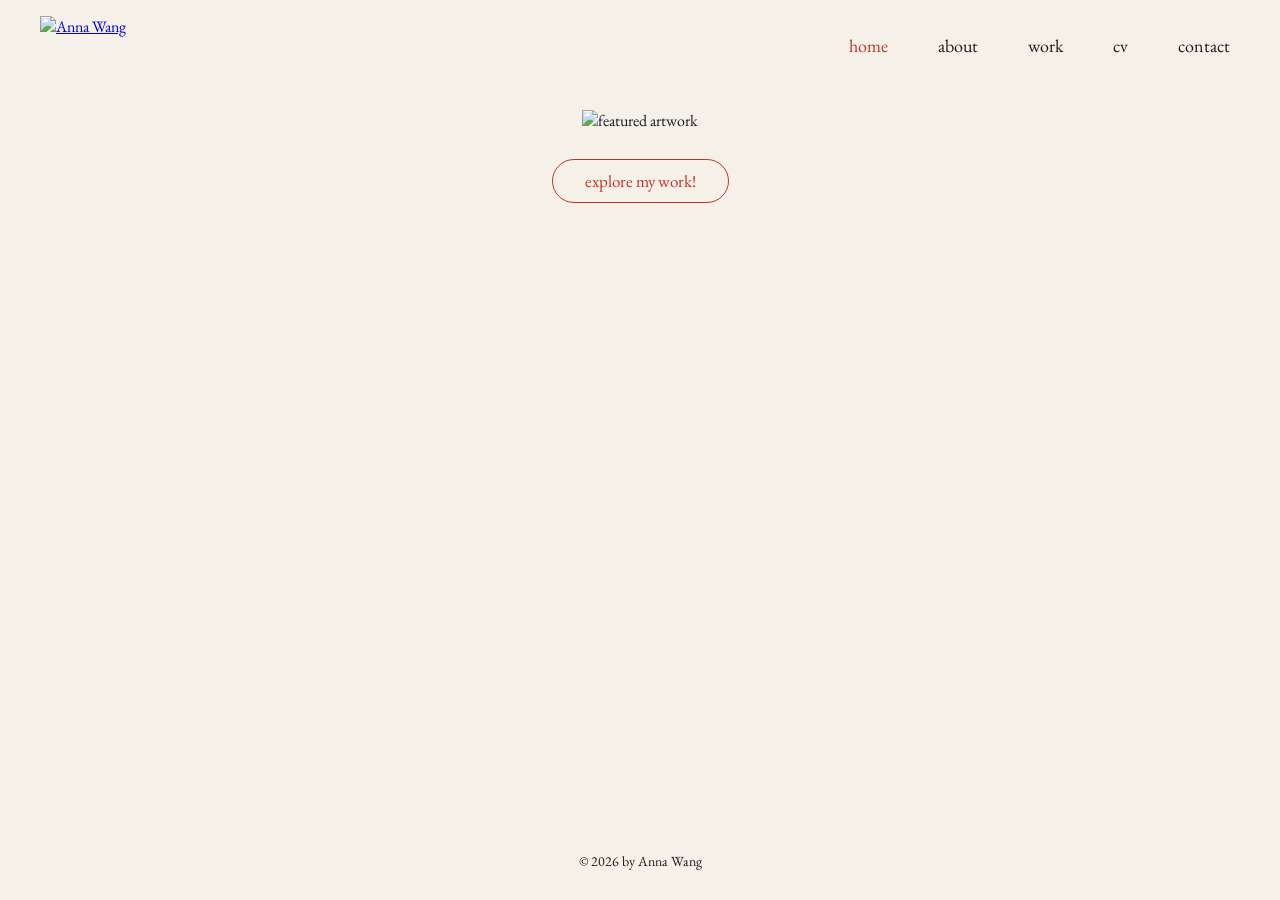
==== index.html @ 2f898c02 "build structure and layout, add all asset images" ====
<!DOCTYPE html>
<html lang="en">
<head>
  <meta charset="UTF-8">
  <meta name="viewport" content="width=device-width, initial-scale=1.0">
  <title>Anna Wang</title>
  <link rel="stylesheet" href="styles.css">
</head>
<body>

  <header>
    <a href="index.html"><img src="assets/logo.png" alt="Anna Wang" class="logo"></a>
    <nav>
      <a href="index.html" class="active">home</a>
      <a href="about.html">about</a>
      <a href="work.html">work</a>
      <a href="cv.html">cv</a>
      <a href="contact.html">contact</a>
    </nav>
  </header>

  <main class="home-main">
    <div class="home-hero">
      <!-- featured work -->
      <img src="assets/home_cover.jpg" alt="featured artwork">
    </div>
    <a href="work.html" class="explore-btn">explore my work!</a>
  </main>

  <footer>© 2026 by Anna Wang</footer>

  <img src="assets/mouse.png" alt="" class="mouse-deco">

</body>
</html>
---- styles.css ----
@import url('https://fonts.googleapis.com/css2?family=EB+Garamond:ital,wght@0,400;0,500;1,400;1,500&display=swap');

:root {
  --bg: #f5f0e8;
  --text: #1c1c1c;
  --accent: #c13428;
  --border: #a09888;
}

*, *::before, *::after {
  box-sizing: border-box;
  margin: 0;
  padding: 0;
}

body {
  background: var(--bg);
  color: var(--text);
  font-family: 'EB Garamond', Georgia, serif;
  min-height: 100vh;
  display: flex;
  flex-direction: column;
}

/* overall header */
header {
  display: flex;
  align-items: center;
  justify-content: space-between;
  padding: 16px 50px 16px 40px;
  background: var(--bg);
}

.logo {
  height: 58px;
  width: auto;
  display: block;
}

nav {
  display: flex;
  gap: 50px;
  align-items: center;
}

nav a {
  text-decoration: none;
  color: var(--text);
  font-size: 18px;
  font-family: 'EB Garamond', Georgia, serif;
}

nav a.active,
nav a:hover {
  color: var(--accent);
}

/* overall footer */
footer {
  text-align: center;
  padding: 30px 20px;
  font-size: 14px;
  margin-top: auto;
}

/* mouse decoration */
.mouse-deco {
  position: fixed;
  bottom: 10px;
  right: 10px;
  width: 155px;
  pointer-events: none;
  z-index: 10;
}

/* home page */
.home-main {
  flex: 1;
  display: flex;
  flex-direction: column;
  align-items: center;
  padding: 20px 50px 40px;
}

.home-hero img {
  max-width: 660px;
  width: 100%;
  height: auto;
  display: block;
}

.explore-btn {
  display: inline-block;
  margin-top: 28px;
  padding: 10px 32px;
  border: 1.5px solid var(--accent);
  border-radius: 30px;
  color: var(--accent);
  text-decoration: none;
  font-size: 17px;
  transition: background 0.2s, color 0.2s;
}

.explore-btn:hover {
  background: var(--accent);
  color: #fff;
}

/* about page */
.about-main {
  flex: 1;
  display: grid;
  grid-template-columns: 1fr auto;
  gap: 50px;
  padding: 40px 80px 60px 130px;
  align-items: start;
}

.about-section {
  margin-bottom: 38px;
}

.section-heading {
  color: var(--accent);
  font-style: italic;
  font-size: 18px;
  margin-bottom: 14px;
}

.about-text-col p {
  font-size: 16px;
  line-height: 1.8;
  max-width: 680px;
}

.about-text-col p + p {
  margin-top: 16px;
}

.portrait-framed {
  width: 240px;
  margin-top: 20px;
}

.portrait-framed img {
  width: 100%;
  height: auto;
  display: block;
}

/* work overview page */
.work-main {
  flex: 1;
  padding: 20px 130px 60px;
}

.work-overview-grid {
  display: grid;
  grid-template-columns: repeat(6, 1fr);
  gap: 35px;
}

/* top row three images */
.work-overview-grid .thumb:nth-child(1) { grid-column: 1 / 3; }
.work-overview-grid .thumb:nth-child(2) { grid-column: 3 / 5; }
.work-overview-grid .thumb:nth-child(3) { grid-column: 5 / 7; }
/* bottom row two images */
.work-overview-grid .thumb:nth-child(4) { grid-column: 2 / 4; }
.work-overview-grid .thumb:nth-child(5) { grid-column: 4 / 6; }

.thumb {
  display: block;
  cursor: pointer;
}

.thumb img {
  width: 100%;
  height: auto;
  display: block;
  transition: opacity 0.2s;
}

.thumb:hover img {
  opacity: 0.88;
}

/* work category page columns */
.work-category-main {
  flex: 1;
  padding: 20px 130px 60px 130px;
  columns: 3;
  column-gap: 30px;
}

.work-item {
  break-inside: avoid;
  margin-bottom: 30px;
}

.work-item img {
  width: 100%;
  height: auto;
  display: block;
}

.work-caption {
  font-size: 13px;
  margin-top: 6px;
  color: var(--text);
}

/* work mixed media & SI layout */
.work-series-main {
  flex: 1;
  padding: 20px 50px 60px;
}

.series-pair {
  display: grid;
  grid-template-columns: 1fr 1fr;
  gap: 40px;
  margin-bottom: 60px;
  align-items: start;
}

.series-block {
  margin-bottom: 60px;
}

.series-block-inner {
  display: grid;
  grid-template-columns: 3fr 2fr;
  gap: 20px;
  align-items: start;
}

.series-main-img {
  width: 100%;
  height: auto;
  display: block;
}

.series-detail-row {
  display: grid;
  grid-template-columns: 1fr 1fr;
  gap: 8px;
  margin-top: 8px;
}

.series-detail-row img,
.series-detail-col img {
  width: 100%;
  height: auto;
  display: block;
}

.series-detail-col {
  display: flex;
  flex-direction: column;
  gap: 8px;
}

.series-2x2 {
  display: grid;
  grid-template-columns: 1fr 1fr;
  gap: 8px;
}

.series-2x2 img {
  width: 100%;
  height: auto;
  display: block;
}

.series-caption {
  font-size: 13px;
  font-style: italic;
  margin-top: 10px;
  color: var(--text);
}

/* cv page */
.cv-main {
  flex: 1;
  display: grid;
  grid-template-columns: auto 1fr;
  gap: 60px;
  padding: 40px 50px 60px 130px;
  align-items: start;
}

.cv-section {
  margin-bottom: 38px;
}

.cv-heading {
  color: var(--accent);
  font-style: italic;
  font-size: 17px;
  margin-bottom: 10px;
}

.cv-section p {
  font-size: 15px;
  line-height: 1.9;
}

.cv-photos {
  display: grid;
  grid-template-columns: 2fr 1fr;
  gap: 6px;
  align-items: start;
}

.cv-photos .main-photo {
  grid-row: 1 / 5;
}

.cv-photos img {
  width: 100%;
  height: 100%;
  display: block;
  object-fit: cover;
}

/* contact page */
.contact-main {
  flex: 1;
  display: flex;
  justify-content: center;
  padding: 40px 50px 60px;
}

.contact-form {
  width: 530px;
}

.form-group {
  margin-bottom: 22px;
}

.form-label {
  display: block;
  color: var(--accent);
  font-style: italic;
  font-size: 17px;
  margin-bottom: 8px;
}

.form-sublabels {
  display: grid;
  grid-template-columns: 1fr 1fr;
  gap: 15px;
  margin-bottom: 4px;
}

.form-sublabel {
  font-size: 14px;
}

.name-inputs {
  display: grid;
  grid-template-columns: 1fr 1fr;
  gap: 15px;
}

input[type="text"],
input[type="email"],
textarea {
  width: 100%;
  padding: 10px 18px;
  border: 1.2px solid var(--border);
  border-radius: 25px;
  background: transparent;
  font-family: 'EB Garamond', Georgia, serif;
  font-size: 15px;
  color: var(--text);
  outline: none;
}

input[type="text"]:focus,
input[type="email"]:focus,
textarea:focus {
  border-color: var(--accent);
}

textarea {
  border-radius: 16px;
  height: 145px;
  resize: vertical;
  padding: 12px 18px;
}

.submit-btn {
  display: block;
  margin-left: auto;
  margin-top: 16px;
  padding: 10px 32px;
  border: 1.5px solid var(--accent);
  border-radius: 25px;
  background: transparent;
  color: var(--accent);
  font-family: 'EB Garamond', Georgia, serif;
  font-size: 17px;
  cursor: pointer;
  transition: background 0.2s, color 0.2s;
}

.submit-btn:hover {
  background: var(--accent);
  color: #fff;
}
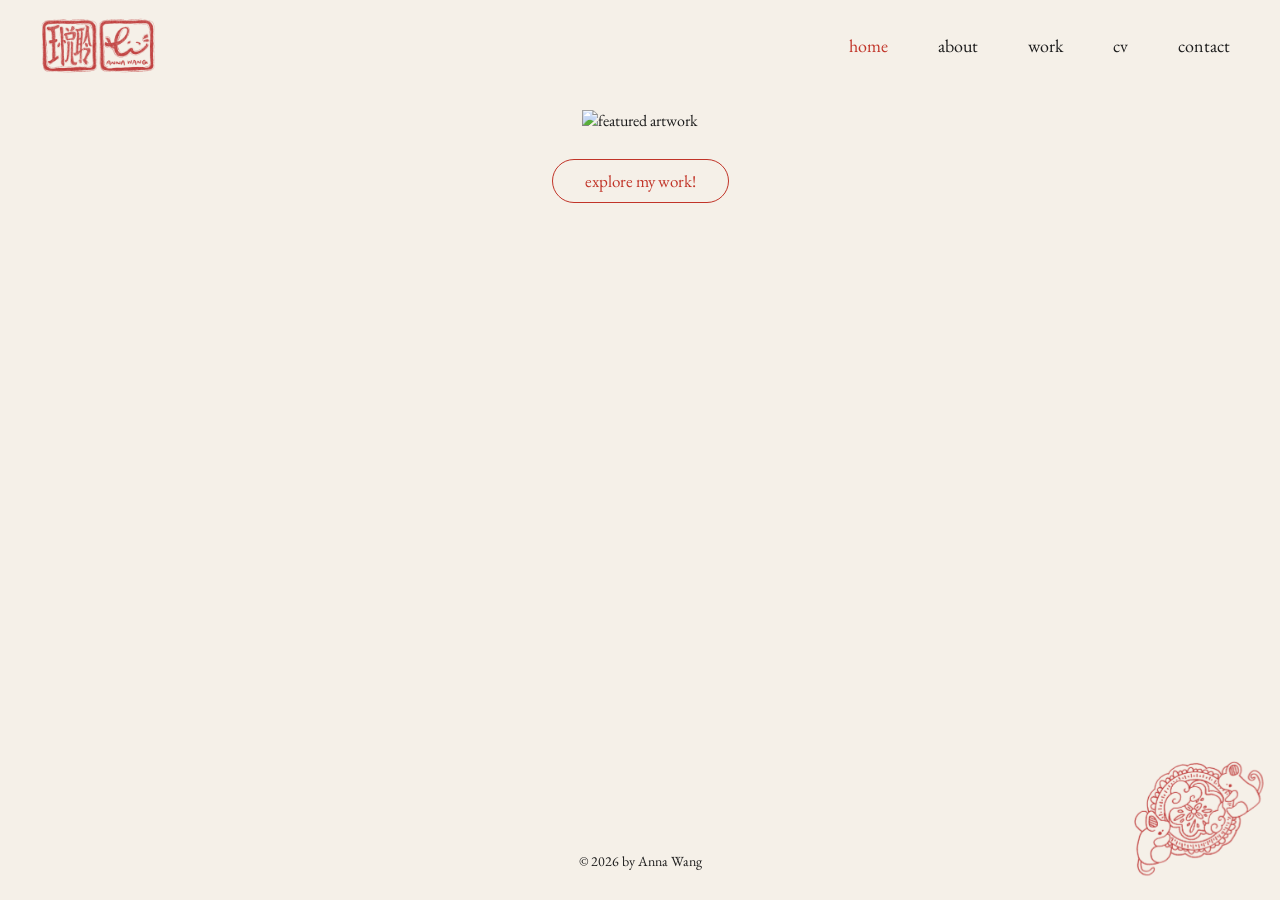
==== commit a539fdfb: "add dropdown overview menu for work sections" ====
--- a/index.html
+++ b/index.html
@@ -13,7 +13,16 @@
     <nav>
       <a href="index.html" class="active">home</a>
       <a href="about.html">about</a>
-      <a href="work.html">work</a>
+      <div class="nav-work">
+        <a href="work.html">work</a>
+        <div class="work-dropdown">
+          <a href="work-paintpencil.html">paint &amp; pencil</a>
+          <a href="work-mixedmedia.html">mixed media</a>
+          <a href="work-sculpture.html">sculpture</a>
+          <a href="work-inprogress.html">in progress</a>
+          <a href="work-sketches.html">sketches</a>
+        </div>
+      </div>
       <a href="cv.html">cv</a>
       <a href="contact.html">contact</a>
     </nav>
--- a/styles.css
+++ b/styles.css
@@ -53,6 +53,41 @@
 nav a.active,
 nav a:hover {
   color: var(--accent);
+}
+
+/* work dropdown */
+.nav-work {
+  position: relative;
+  display: flex;
+  align-items: center;
+}
+
+.work-dropdown {
+  position: absolute;
+  top: 100%;
+  left: 50%;
+  transform: translateX(-50%);
+  background: var(--bg);
+  border: 1px solid rgba(160, 152, 136, 0.3);
+  padding: 12px 22px;
+  display: flex;
+  flex-direction: column;
+  gap: 10px;
+  white-space: nowrap;
+  opacity: 0;
+  pointer-events: none;
+  transition: opacity 0.2s;
+  z-index: 200;
+}
+
+.nav-work:hover .work-dropdown {
+  opacity: 1;
+  pointer-events: auto;
+}
+
+.work-dropdown a {
+  font-size: 15px;
+  font-style: italic;
 }
 
 /* overall footer */
@@ -171,17 +206,36 @@
 .thumb {
   display: block;
   cursor: pointer;
+  position: relative;
 }
 
 .thumb img {
   width: 100%;
   height: auto;
   display: block;
-  transition: opacity 0.2s;
+  transition: opacity 0.25s;
 }
 
 .thumb:hover img {
-  opacity: 0.88;
+  opacity: 0.15;
+}
+
+.thumb-label {
+  position: absolute;
+  inset: 0;
+  display: flex;
+  align-items: center;
+  justify-content: center;
+  font-style: italic;
+  font-size: 20px;
+  color: var(--accent);
+  opacity: 0;
+  transition: opacity 0.25s;
+  pointer-events: none;
+}
+
+.thumb:hover .thumb-label {
+  opacity: 1;
 }
 
 /* work category page columns */
